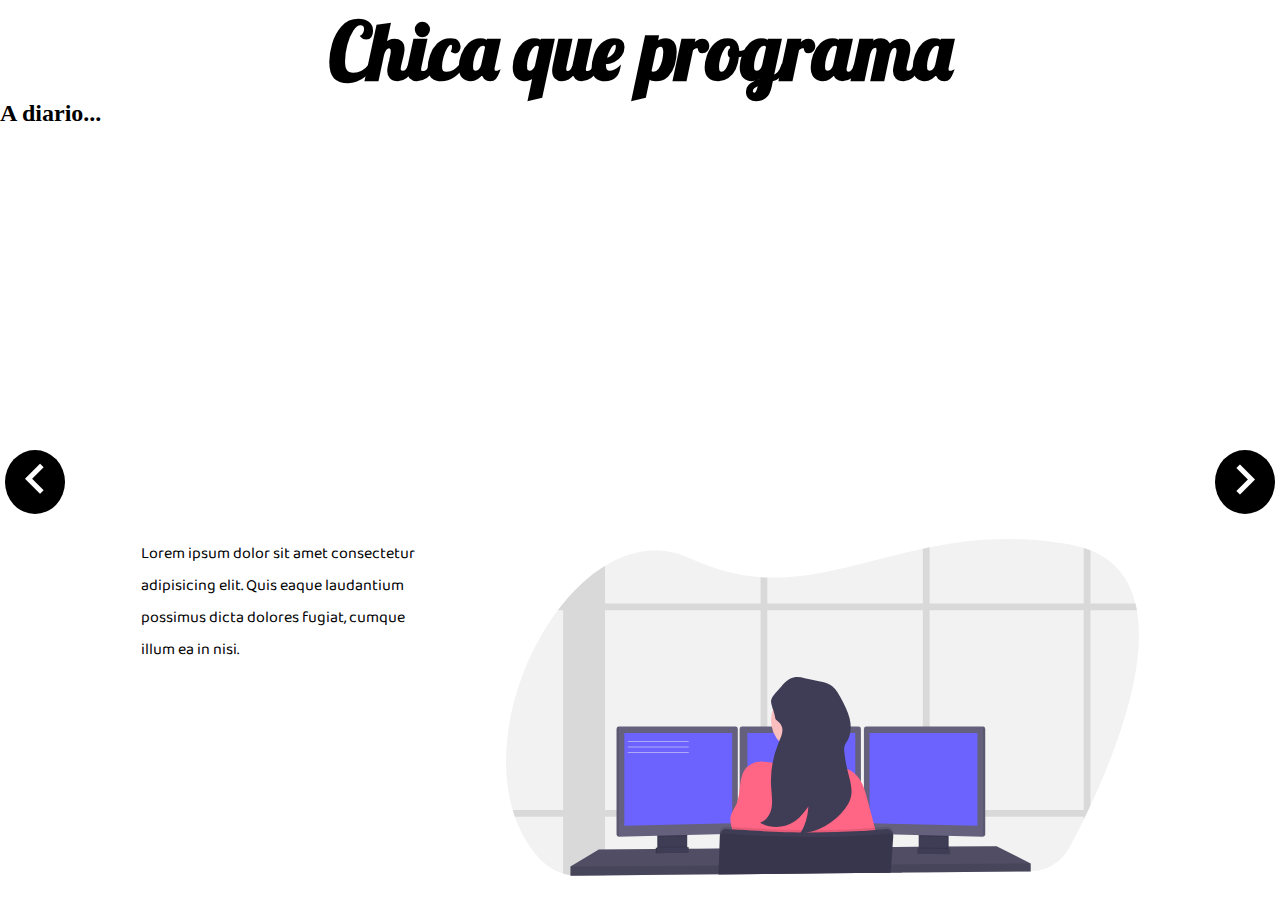
==== pages/two.html @ a000c01b "page 2" ====
<!DOCTYPE html>
<html lang="en">

<head>
    <meta charset="UTF-8">
    <meta name="viewport" content="width=device-width, initial-scale=1.0">
    <link rel="stylesheet" href="https://fonts.googleapis.com/icon?family=Material+Icons">
    <link rel="stylesheet" href="./../assets/css/styles.css">
    <title>Slide 1</title>
</head>

<body>
    <div class="page">
        <div class="titulo">
            <h1>Chica que programa</h1>
            <div class="line"></div>
        </div>
        <div class="subtitulo">
            <h2>A diario...</h2>
        </div>
        <a href="./../index.html" class="left">
            <i class="material-icons">keyboard_arrow_left</i>
        </a>
        <div class="contenido elem-row">

            <div class="parrafo w30">
                <p>Lorem ipsum dolor sit amet consectetur adipisicing elit. Quis eaque laudantium possimus dicta dolores
                    fugiat, cumque illum ea in nisi.</p>
            </div>
            <div class="imagen w60">
                <img class="image" src="./../assets/images/undraw_programmer_imem.svg" alt="coder">
            </div>
        </div>
        <a href="./../pages/three.html" class="right">
            <i class="material-icons">keyboard_arrow_right</i>
        </a>
    </div>
</body>

</html>
---- assets/css/styles.css ----
@import url("https://fonts.googleapis.com/css?family=Baloo+Bhaina+2|Lobster&display=swap");

* {
  margin: 0;
  padding: 0;
}
body {
  /* background: #eee; */
}
.page {
  width: 100vw;
  height: 100vh;
  position: relative;
}
.titulo {
  font-family: "Lobster", cursive;
  text-align: center;
  font-size: 40px;
}

.left,
.right {
  position: absolute;
  top: 50%;
  background: #000;
  width: 60px;
  border-radius: 50%;
  text-align: center;
}
.left {
  left: 0;
  margin-left: 5px;
}
.right {
  right: 0;
  margin-right: 5px;
}
.left i,
.right i {
  font-size: 60px;
  color: #fff;
}

.contenido {
  position: absolute;
  bottom: 0;
  width: 90%;
  height: 100v;
  margin-left: 5%;
  margin-right: 5%;
  margin-top: 20px;
  margin-bottom: 20px;
}
.parrafo {
  font-family: "Baloo Bhaina 2", cursive;
}
.imagen {
  overflow: hidden;
}
.image {
  width: 100%;
  height: auto;
  /* margin-bottom: 10px; */
}

/* perzonalizados */
.elem-row {
  display: flex;
  flex-direction: row;
  justify-content: space-evenly;
  /* align-content: center; */
}
.w40 {
  width: 35%;
}
.w30 {
  width: 25%;
}
.w60 {
  width: 55%;
}
.w70 {
  width: 65%;
}

/* presentacion */
.nombre {
  text-align: end;
  font-size: 35px;
}
.contactos {
  display: flex;
  flex-direction: column;
  align-content: center;
}
.icon-contactos {
  font-size: 30px;
  color: #000;
  text-decoration: none;
}
.icon-contactos img {
  width: 30px;
}
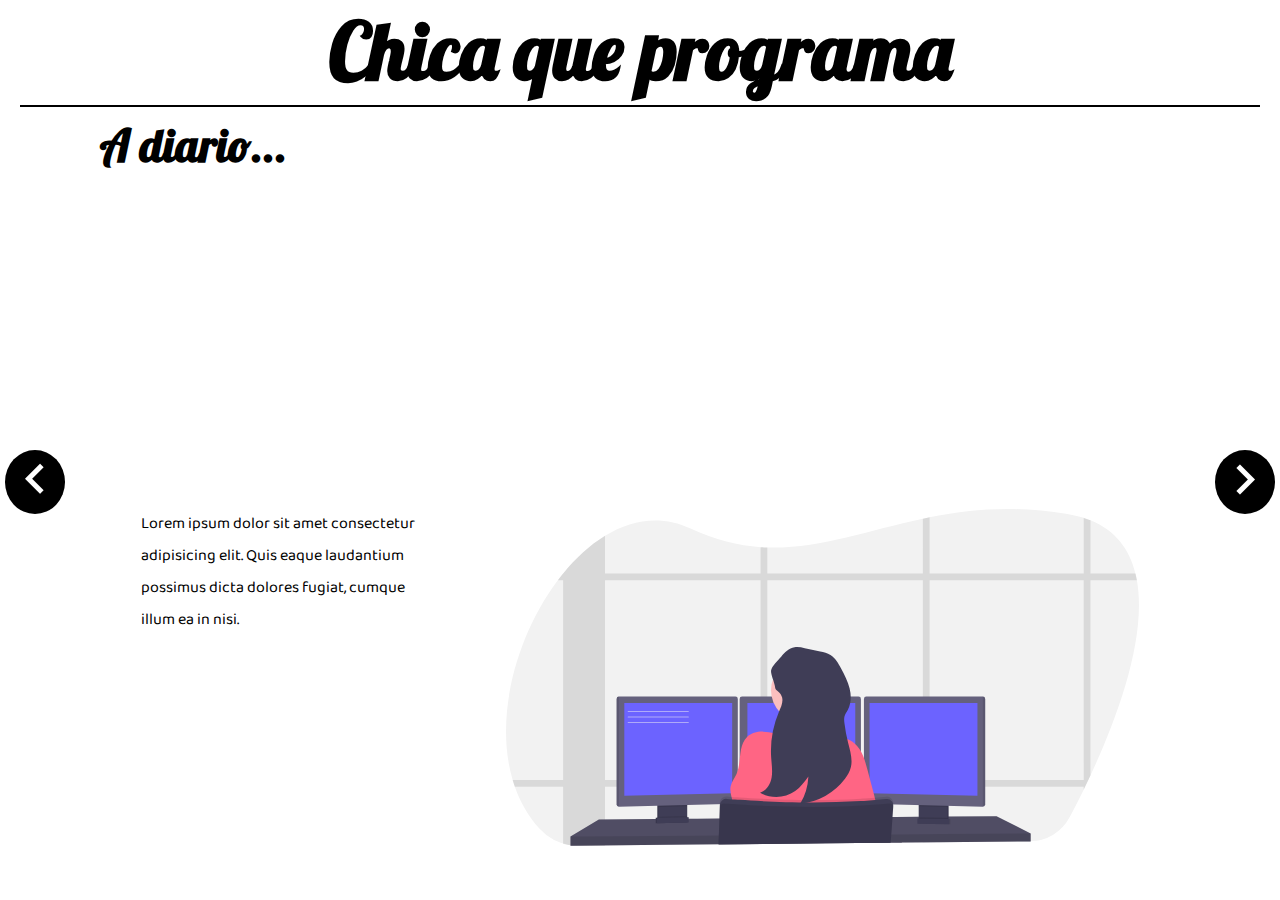
==== commit 59093b5d: "Responsive" ====
--- a/pages/two.html
+++ b/pages/two.html
@@ -18,11 +18,8 @@
         <div class="subtitulo">
             <h2>A diario...</h2>
         </div>
-        <a href="./../index.html" class="left">
-            <i class="material-icons">keyboard_arrow_left</i>
-        </a>
+
         <div class="contenido elem-row">
-
             <div class="parrafo w30">
                 <p>Lorem ipsum dolor sit amet consectetur adipisicing elit. Quis eaque laudantium possimus dicta dolores
                     fugiat, cumque illum ea in nisi.</p>
@@ -31,6 +28,9 @@
                 <img class="image" src="./../assets/images/undraw_programmer_imem.svg" alt="coder">
             </div>
         </div>
+        <a href="./../index.html" class="left">
+            <i class="material-icons">keyboard_arrow_left</i>
+        </a>
         <a href="./../pages/three.html" class="right">
             <i class="material-icons">keyboard_arrow_right</i>
         </a>
--- a/assets/css/styles.css
+++ b/assets/css/styles.css
@@ -17,7 +17,18 @@
   text-align: center;
   font-size: 40px;
 }
-
+.line {
+  margin-top: 5px;
+  margin-left: 20px;
+  margin-right: 20px;
+  border-bottom: 2px solid #000;
+}
+.subtitulo {
+  font-family: "Lobster", cursive;
+  font-size: 30px;
+  margin-left: 100px;
+  margin-top: 10px;
+}
 .left,
 .right {
   position: absolute;
@@ -43,9 +54,9 @@
 
 .contenido {
   position: absolute;
-  bottom: 0;
+  bottom: 30px;
   width: 90%;
-  height: 100v;
+  /* height: 1; */
   margin-left: 5%;
   margin-right: 5%;
   margin-top: 20px;
@@ -101,3 +112,37 @@
 .icon-contactos img {
   width: 30px;
 }
+@media screen and (max-width: 900px) {
+  .page {
+    height: 90vh;
+  }
+  .titulo {
+    font-size: 30px;
+  }
+  .subtitulo {
+    font-size: 20px;
+  }
+  .elem-row {
+    display: flex;
+    flex-direction: column;
+    justify-content: end;
+    align-items: center;
+    background: red;
+  }
+  .contenido {
+    position: relative;
+    bottom: 0;
+  }
+  .w40,
+  .w30,
+  .w60,
+  .w70 {
+    width: 100%;
+  }
+  .parrafo {
+    width: 70%;
+  }
+  .imagen {
+    width: 70%;
+  }
+}
